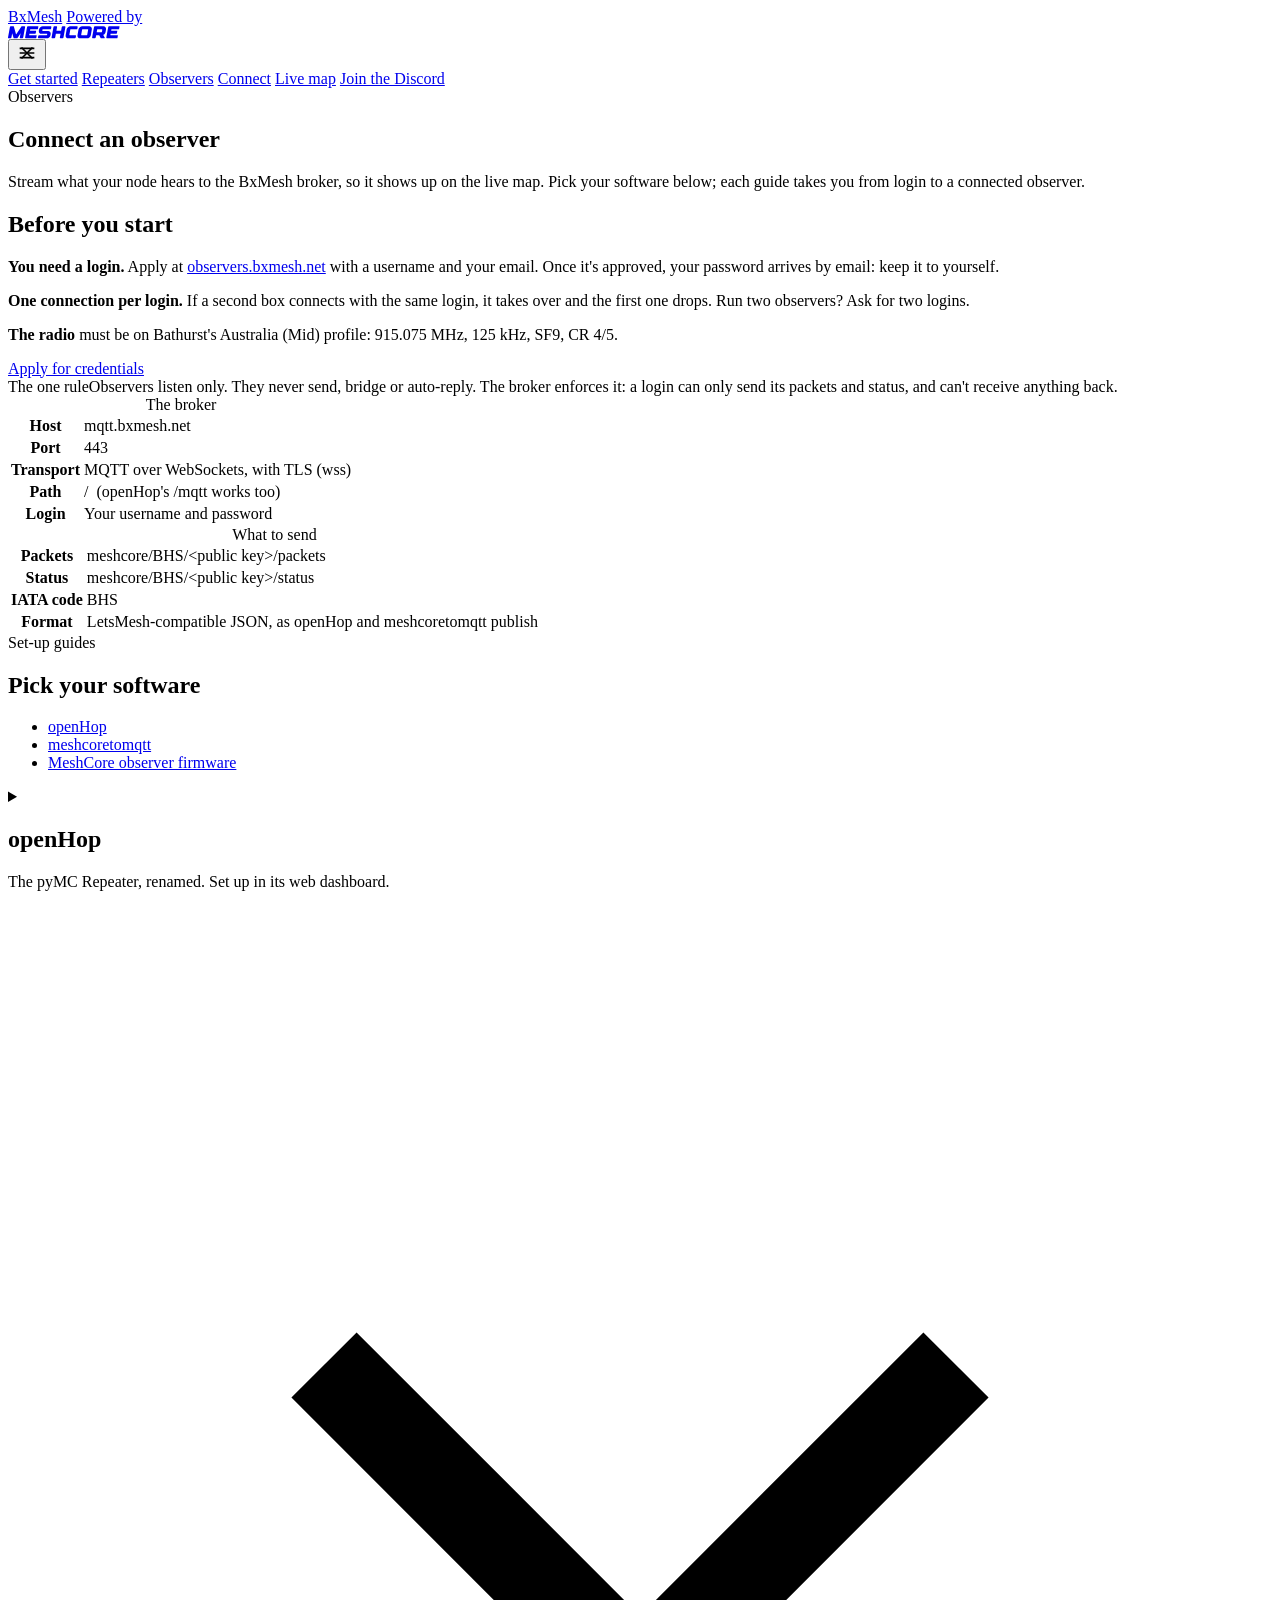
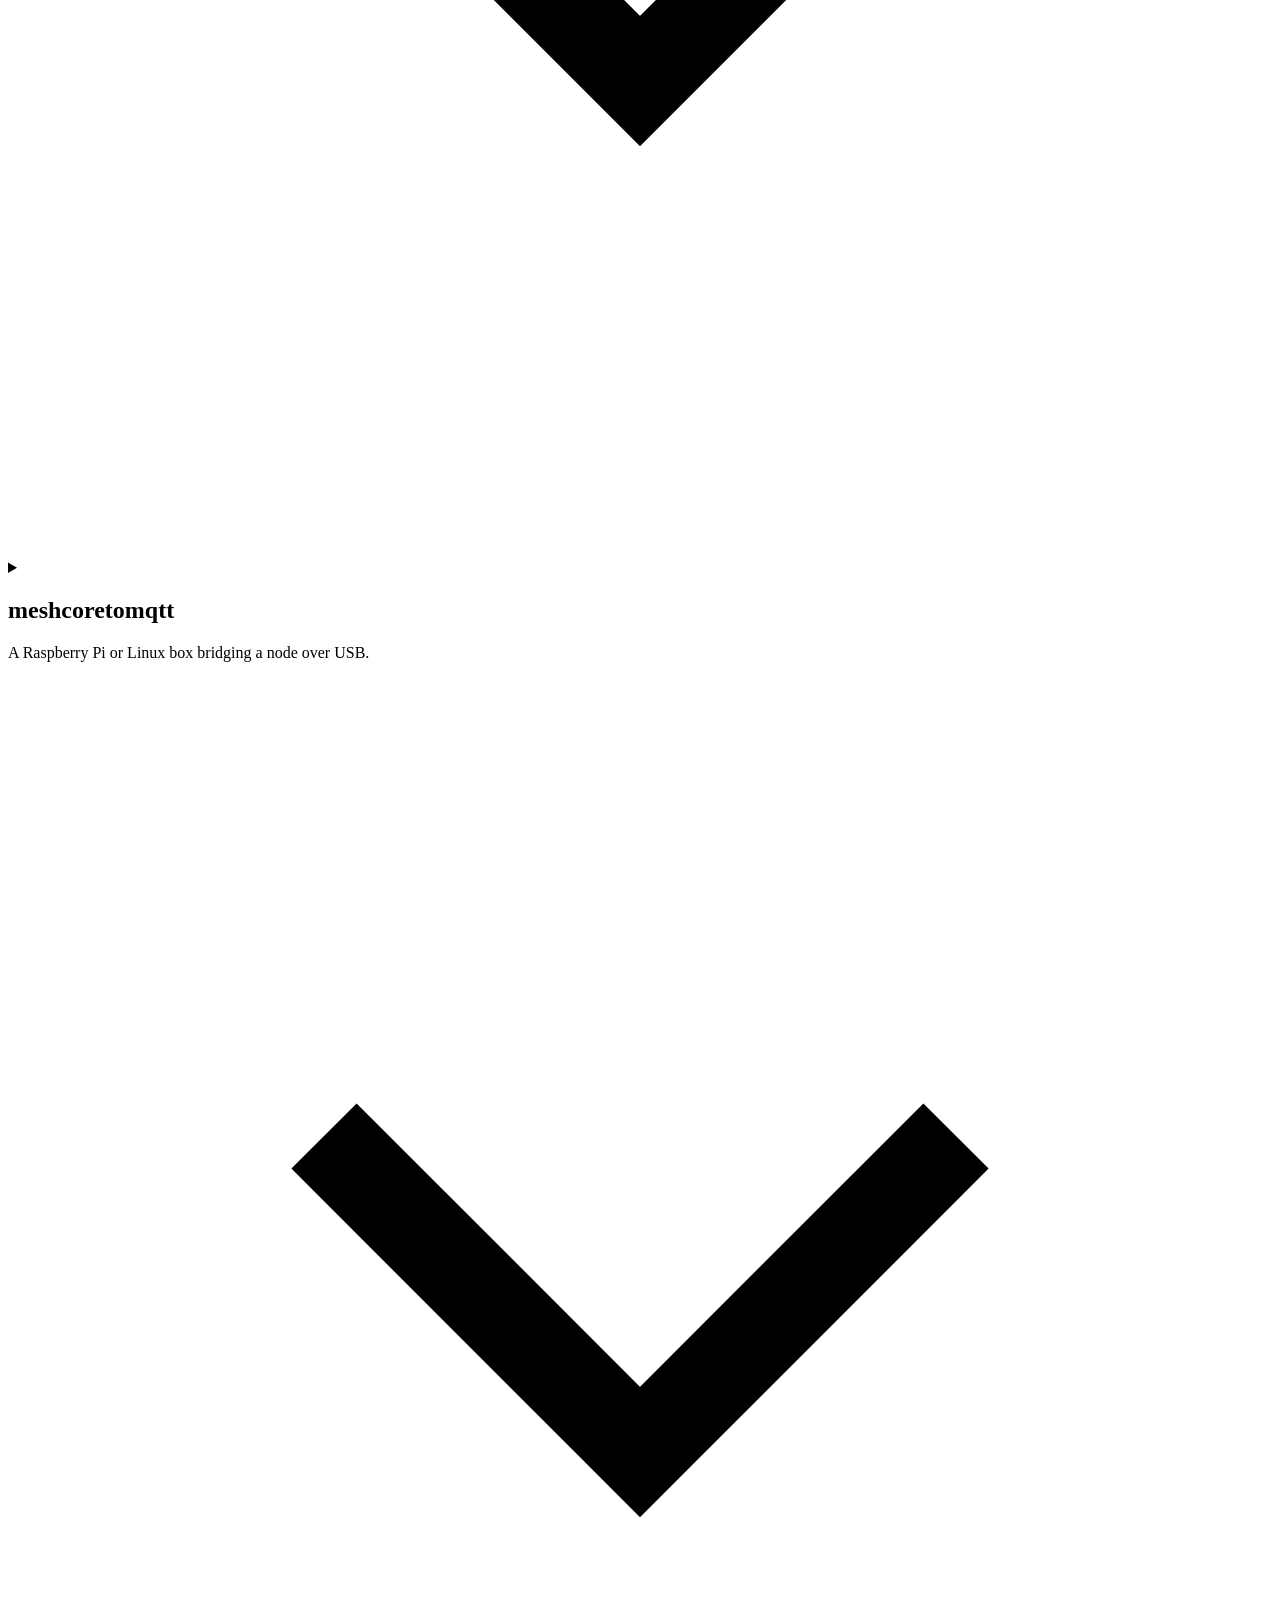
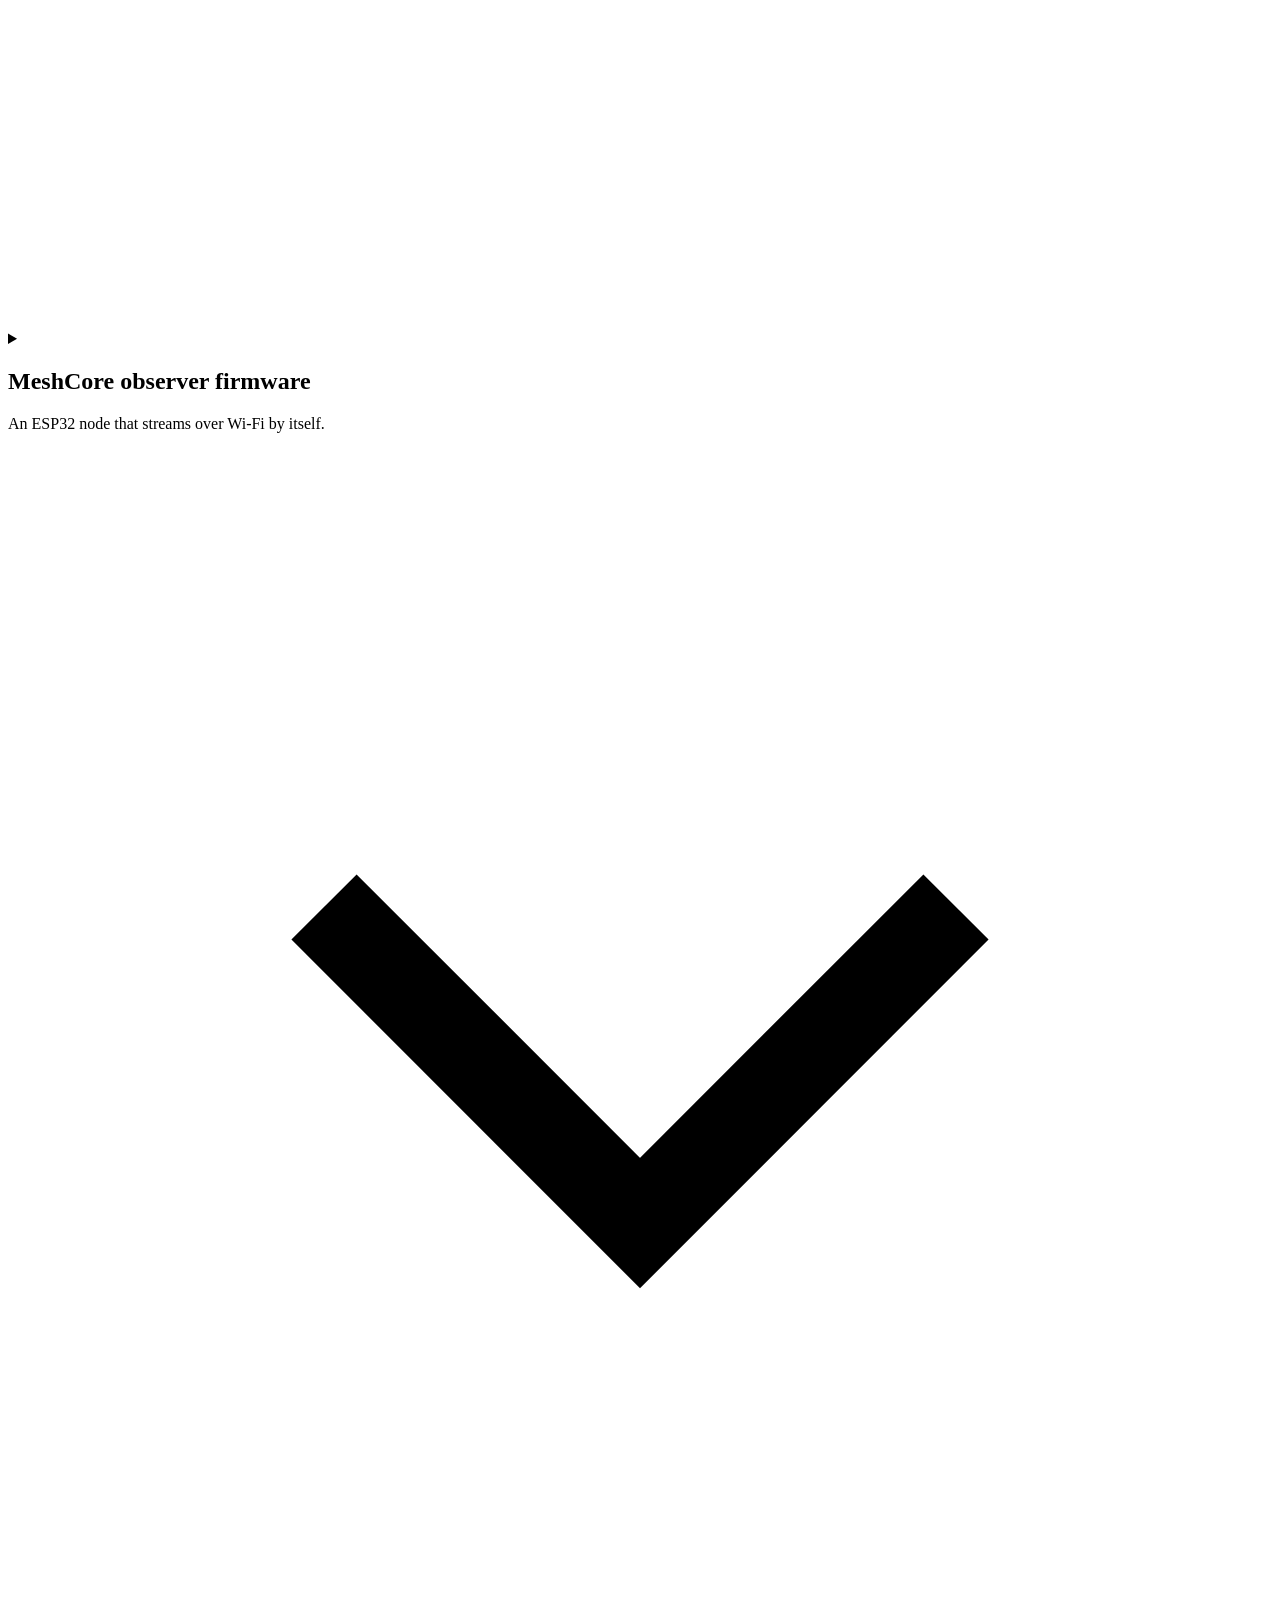
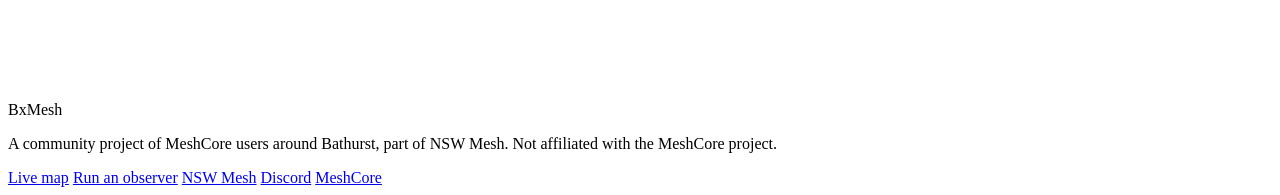
==== site/public/connect/index.html @ 32fcd96a "site, observers: moved from zindello/cluster (sites/bxmesh, sites/observers) as they are" ====
<!doctype html>
<html lang="en-AU" class="no-js">
<head>
<meta charset="utf-8">
<meta name="viewport" content="width=device-width, initial-scale=1, viewport-fit=cover">
<title>Connect an observer · BxMesh</title>
<meta name="description" content="How to connect a MeshCore observer to the BxMesh broker: openHop, meshcoretomqtt and the MeshCore observer firmware, step by step.">
<meta name="theme-color" content="#0b1220">
<link rel="icon" href="/favicon.svg" type="image/svg+xml">
<link rel="preload" href="/fonts/BricolageGrotesque-latin.woff2" as="font" type="font/woff2" crossorigin>
<link rel="preload" href="/fonts/InstrumentSans-latin.woff2" as="font" type="font/woff2" crossorigin>
<link rel="stylesheet" href="/styles.css">
<script>document.documentElement.classList.remove('no-js');</script>
</head>
<body>

<header class="site-header night">
  <div class="wrap header-row">
    <div class="title-line">
      <a class="brand" href="/"><span>Bx</span>Mesh</a>
      <a class="powered" href="https://meshcore.io"><span>Powered by</span><svg viewBox="0 0 134 15" width="112" height="13" role="img" aria-label="MeshCore" style="fill-rule:evenodd;clip-rule:evenodd;stroke-linejoin:round;stroke-miterlimit:2;display:block;"><title>MeshCore</title><path d="M3.277,0.053C2.829,0.053 2.401,0.41 2.321,0.851L0.013,13.623C-0.067,14.064 0.232,14.421 0.681,14.421L3.13,14.421C3.578,14.421 4.006,14.064 4.086,13.623L5.004,8.54L6.684,13.957C6.766,14.239 7.02,14.421 7.337,14.421L10.58,14.421C10.897,14.421 11.217,14.239 11.401,13.957L15.043,8.513L14.119,13.623C14.038,14.064 14.338,14.421 14.787,14.421L17.236,14.421C17.684,14.421 18.112,14.064 18.192,13.623L20.5,0.851C20.582,0.41 20.283,0.053 19.834,0.053L16.69,0.053C16.373,0.053 16.053,0.235 15.87,0.517L9.897,9.473C9.803,9.616 9.578,9.578 9.528,9.41L7.074,0.517C6.992,0.235 6.738,0.053 6.421,0.053L3.277,0.053Z" style="fill:currentColor;fill-rule:nonzero;"></path><path d="M21.146,14.421C21.146,14.421 33.257,14.421 33.257,14.421C33.526,14.421 33.784,14.205 33.831,13.942L34.337,11.128C34.385,10.863 34.206,10.649 33.936,10.649L25.519,10.649C25.429,10.649 25.37,10.576 25.385,10.488L25.635,9.105C25.65,9.017 25.736,8.944 25.826,8.944L32.596,8.944C32.865,8.944 33.123,8.728 33.171,8.465L33.621,5.974C33.669,5.709 33.49,5.495 33.221,5.495L26.45,5.495C26.361,5.495 26.301,5.423 26.317,5.335L26.584,3.852C26.599,3.764 26.685,3.691 26.775,3.691L35.192,3.691C35.462,3.691 35.719,3.476 35.767,3.21L36.258,0.498C36.306,0.235 36.126,0.019 35.857,0.019L23.746,0.019C23.297,0.019 22.867,0.378 22.788,0.819L20.474,13.621C20.396,14.062 20.695,14.421 21.146,14.421Z" style="fill:currentColor;fill-rule:nonzero;"></path><path d="M45.926,14.419L45.926,14.421L46.346,14.421C48.453,14.421 50.465,12.742 50.839,10.67L51.081,9.327C51.456,7.256 50.05,5.576 47.943,5.576L41.455,5.576C41.186,5.576 41.007,5.363 41.054,5.097L41.218,4.192C41.266,3.927 41.524,3.713 41.793,3.713L50.569,3.713C51.018,3.713 51.446,3.356 51.526,2.915L51.9,0.85C51.98,0.407 51.68,0.05 51.232,0.05L41.638,0.05C39.531,0.05 37.519,1.73 37.145,3.801L36.88,5.267C36.505,7.339 37.91,9.018 40.018,9.018L46.506,9.018C46.775,9.018 46.954,9.231 46.907,9.497L46.785,10.176C46.737,10.441 46.479,10.655 46.21,10.655L37.189,10.655C36.741,10.655 36.313,11.012 36.233,11.453L35.841,13.621C35.761,14.062 36.061,14.419 36.51,14.419L45.926,14.419Z" style="fill:currentColor;fill-rule:nonzero;"></path><path d="M68.008,0.046C68.008,0.046 65.296,0.046 65.296,0.046C64.847,0.046 64.42,0.403 64.34,0.844L63.532,5.31C63.517,5.398 63.431,5.469 63.341,5.469L58.085,5.469C57.995,5.469 57.936,5.398 57.951,5.31L58.758,0.844C58.837,0.403 58.539,0.046 58.09,0.046L55.378,0.046C54.93,0.046 54.502,0.403 54.422,0.844L52.112,13.623C52.032,14.064 52.331,14.421 52.78,14.421L55.492,14.421C55.941,14.421 56.369,14.064 56.449,13.623L57.272,9.074C57.287,8.986 57.373,8.914 57.462,8.914L62.719,8.914C62.809,8.914 62.868,8.985 62.853,9.074L62.032,13.623C61.952,14.064 62.252,14.421 62.7,14.421L65.413,14.421C65.861,14.421 66.289,14.064 66.369,13.623L68.678,0.844C68.755,0.403 68.457,0.046 68.008,0.046Z" style="fill:currentColor;fill-rule:nonzero;"></path><path d="M72.099,14.421C72.099,14.421 80.066,14.421 80.066,14.421C80.515,14.421 80.943,14.064 81.022,13.623L81.414,11.453C81.494,11.012 81.194,10.655 80.746,10.655L73.828,10.655C73.559,10.655 73.38,10.441 73.427,10.176L74.51,4.215C74.558,3.951 74.815,3.736 75.082,3.736L82,3.736C82.448,3.736 82.876,3.379 82.956,2.938L83.34,0.817C83.42,0.376 83.12,0.019 82.672,0.019L74.724,0.019C72.622,0.019 70.614,1.691 70.236,3.757L68.965,10.665C68.587,12.738 69.99,14.421 72.099,14.421Z" style="fill:currentColor;fill-rule:nonzero;"></path><path d="M97.176,-0C97.176,0 88.882,0 88.882,0C86.775,0 84.763,1.68 84.389,3.751L83.139,10.67C82.765,12.741 84.169,14.421 86.277,14.421L94.571,14.421C96.678,14.421 98.69,12.741 99.064,10.67L100.314,3.751C100.689,1.68 99.284,-0 97.176,-0ZM94.798,10.178C94.75,10.443 94.492,10.657 94.223,10.657L87.978,10.657C87.709,10.657 87.529,10.443 87.577,10.178L88.659,4.192C88.707,3.927 88.964,3.713 89.234,3.713L95.477,3.713C95.747,3.713 95.926,3.927 95.878,4.192L94.798,10.178Z" style="fill:currentColor;fill-rule:nonzero;"></path><path d="M101.284,14.421L103.995,14.421C104.443,14.421 104.871,14.065 104.951,13.624L105.43,10.97C105.446,10.882 105.531,10.81 105.621,10.81L108.902,10.806C109.064,10.806 109.2,10.886 109.267,11.018L110.813,14.035C110.992,14.392 111.319,14.434 112.303,14.419C112.88,14.426 113.756,14.382 115.169,14.382C115.623,14.382 115.902,13.907 115.678,13.51L113.989,10.569C113.945,10.491 113.993,10.386 114.086,10.34C115.39,9.707 116.423,8.477 116.681,7.055L117.27,3.785C117.646,1.713 116.242,0.033 114.134,0.033L103.884,0.033C103.436,0.033 103.008,0.39 102.928,0.831L100.616,13.623C100.536,14.064 100.836,14.421 101.284,14.421L101.284,14.421ZM106.73,3.791C106.745,3.703 106.831,3.631 106.921,3.631L112.225,3.631C112.626,3.631 112.891,3.949 112.821,4.343L112.431,6.494C112.359,6.885 111.979,7.204 111.58,7.204L106.276,7.204C106.186,7.204 106.127,7.133 106.142,7.043L106.73,3.791Z" style="fill:currentColor;fill-rule:nonzero;"></path><path d="M118.277,14.421C118.277,14.421 130.388,14.421 130.388,14.421C130.657,14.421 130.915,14.205 130.963,13.942L131.468,11.128C131.516,10.863 131.337,10.649 131.068,10.649L122.65,10.649C122.56,10.649 122.501,10.576 122.516,10.488L122.766,9.105C122.781,9.017 122.867,8.944 122.957,8.944L129.728,8.944C129.997,8.944 130.254,8.728 130.302,8.465L130.753,5.974C130.801,5.709 130.621,5.495 130.352,5.495L123.581,5.495C123.492,5.495 123.432,5.423 123.448,5.335L123.715,3.852C123.73,3.764 123.816,3.691 123.906,3.691L132.324,3.691C132.593,3.691 132.851,3.476 132.898,3.21L133.389,0.498C133.437,0.235 133.257,0.019 132.988,0.019L120.877,0.019C120.428,0.019 119.999,0.378 119.919,0.819L117.605,13.621C117.527,14.062 117.827,14.421 118.277,14.421Z" style="fill:currentColor;fill-rule:nonzero;"></path></svg></a>
    </div>
    <button class="menu-btn" type="button" aria-expanded="false" aria-controls="site-nav" aria-label="Menu">
      <svg aria-hidden="true" width="22" height="22" viewBox="0 0 24 24" fill="none" stroke="currentColor" stroke-width="1.75"><path class="m-open" d="M4 7h16M4 12h16M4 17h16"/><path class="m-close" d="M6 6l12 12M18 6L6 18"/></svg>
    </button>
    <nav id="site-nav" class="site-nav" aria-label="Main">
      <a href="/#start">Get started</a>
      <a href="/#repeaters">Repeaters</a>
      <a href="/#observers">Observers</a>
      <a href="/connect/" aria-current="page">Connect</a>
      <a href="https://corescope.bxmesh.net">Live map</a>
      <a class="btn btn-primary" href="@LOCAL_DISCORD@">Join the Discord</a>
    </nav>
  </div>
</header>

<main>
<section class="page-hero night" aria-labelledby="page-title">
  <div class="wrap">
    <span class="label">Observers</span>
    <h1 id="page-title">Connect an observer</h1>
    <p class="lede">Stream what your node hears to the BxMesh broker, so it shows up on the live map. Pick your software below; each guide takes you from login to a connected observer.</p>
  </div>
</section>

<section class="sec" aria-labelledby="need-title">
  <div class="wrap stack">
    <div class="g2" style="align-items: start;">
      <div class="stack" style="gap: 16px;">
        <h2 id="need-title">Before you start</h2>
        <p><strong style="color: var(--ink);">You need a login.</strong> Apply at <a href="https://observers.bxmesh.net">observers.bxmesh.net</a> with a username and your email. Once it's approved, your password arrives by email: keep it to yourself.</p>
        <p><strong style="color: var(--ink);">One connection per login.</strong> If a second box connects with the same login, it takes over and the first one drops. Run two observers? Ask for two logins.</p>
        <p><strong style="color: var(--ink);">The radio</strong> must be on Bathurst's Australia (Mid) profile: 915.075 MHz, 125 kHz, SF9, CR 4/5.</p>
        <div class="btns"><a class="btn btn-primary" href="https://observers.bxmesh.net">Apply for credentials</a></div>
        <div class="callout"><span class="label">The one rule</span>Observers listen only. They never send, bridge or auto-reply. The broker enforces it: a login can only send its packets and status, and can't receive anything back.</div>
      </div>
      <div class="stack" style="gap: 24px;">
        <table class="spec">
          <caption>The broker</caption>
          <tr><th scope="row">Host</th><td>mqtt.bxmesh.net</td></tr>
          <tr><th scope="row">Port</th><td>443</td></tr>
          <tr><th scope="row">Transport</th><td>MQTT over WebSockets, with TLS (wss)</td></tr>
          <tr><th scope="row">Path</th><td>/ &nbsp;(openHop's /mqtt works too)</td></tr>
          <tr><th scope="row">Login</th><td>Your username and password</td></tr>
        </table>
        <table class="spec">
          <caption>What to send</caption>
          <tr><th scope="row">Packets</th><td>meshcore/BHS/&lt;public key&gt;/packets</td></tr>
          <tr><th scope="row">Status</th><td>meshcore/BHS/&lt;public key&gt;/status</td></tr>
          <tr><th scope="row">IATA code</th><td>BHS</td></tr>
          <tr><th scope="row">Format</th><td>LetsMesh-compatible JSON, as openHop and meshcoretomqtt publish</td></tr>
        </table>
      </div>
    </div>
  </div>
</section>

<section class="sec alt" aria-labelledby="guides-title">
  <div class="wrap stack">
    <div class="intro">
      <span class="label">Set-up guides</span>
      <h2 id="guides-title">Pick your software</h2>
    </div>
    <ul class="subnav" aria-label="Set-up guides">
      <li><a href="#openhop">openHop</a></li>
      <li><a href="#meshcoretomqtt">meshcoretomqtt</a></li>
      <li><a href="#observer-firmware">MeshCore observer firmware</a></li>
    </ul>

    <details class="guide" id="openhop">
      <summary><span><h2>openHop</h2><span class="sum-sub">The pyMC Repeater, renamed. Set up in its web dashboard.</span></span><svg class="chev" aria-hidden="true" viewBox="0 0 24 24" fill="none" stroke="currentColor" stroke-width="1.75"><path d="M6 9l6 6 6-6"/></svg></summary>
      <div class="guide-body">
        <p>openHop runs your repeater and publishes what it hears. You set the broker up in its web dashboard, on the Observer page.</p>
        <ol class="steps">
          <li><p>Open your repeater's dashboard and choose <span class="ui">Configuration</span> › <span class="ui">Observer</span> in the side menu.</p>
            <figure class="shot"><div class="shot-slot">Screenshot to come: the Observer page, Observer Status and Broker Settings</div><figcaption>The Observer page.</figcaption></figure></li>
          <li><p>Click <span class="ui">Edit Settings</span>.</p></li>
          <li><p>Under <span class="ui">Observer Setup</span>, set <span class="ui">IATA Code</span> to <code class="inline">BHS</code>. Leave <span class="ui">Status Interval</span> at 300 seconds. <span class="ui">Owner Companion Pubkey</span> and <span class="ui">Email</span> are optional.</p></li>
          <li><p>Under <span class="ui">Broker Settings</span>, click <span class="ui">Add</span>. (<span class="ui">From Template</span> lists other networks' brokers; ours isn't one of them.)</p></li>
          <li><p>Fill in the <span class="ui">Add Broker</span> form, then click <span class="ui">Done</span>:</p>
            <table class="spec">
              <tr><th scope="row">Name</th><td>bxmesh</td></tr>
              <tr><th scope="row">Format</th><td>Letsmesh</td></tr>
              <tr><th scope="row">Enabled</th><td>On</td></tr>
              <tr><th scope="row">Transport</th><td>Websockets</td></tr>
              <tr><th scope="row">Use JWT Auth</th><td>Off</td></tr>
              <tr><th scope="row">Host</th><td>mqtt.bxmesh.net</td></tr>
              <tr><th scope="row">Port</th><td>443</td></tr>
              <tr><th scope="row">Username</th><td>&lt;your username&gt;</td></tr>
              <tr><th scope="row">Password</th><td>&lt;your password&gt;</td></tr>
              <tr><th scope="row">Retain Status</th><td>On</td></tr>
              <tr><th scope="row">Insecure</th><td>Off</td></tr>
              <tr><th scope="row">Publish Neighbours</th><td>Off</td></tr>
            </table>
            <figure class="shot"><div class="shot-slot">Screenshot to come: the Add Broker form, filled in</div><figcaption>The Add Broker form.</figcaption></figure></li>
          <li><p>Click <span class="ui">Save Settings</span>.</p></li>
          <li><p>Check <span class="ui">Observer Status</span>: <span class="ui">Handler</span> shows Active and the bxmesh broker shows as connected. Your node appears on <a href="https://corescope.bxmesh.net">CoreScope</a> within a few minutes.</p>
            <figure class="shot"><div class="shot-slot">Screenshot to come: Observer Status with the bxmesh broker connected</div><figcaption>Connected.</figcaption></figure></li>
        </ol>
        <p class="small">There's no path or TLS switch to set: openHop connects with TLS on by default, at /mqtt, which our broker accepts.</p>
        <h3>Editing the file instead</h3>
        <p>Add the broker under <code class="inline">mqtt_brokers</code> in <code class="inline">/etc/openhop_repeater/config.yaml</code> (keep any brokers you already have in the <code class="inline">brokers</code> list), then restart with <code class="inline">sudo systemctl restart openhop-repeater</code>.</p>
        <div class="code"><div class="code-label"><span>config.yaml</span><button type="button" data-copy="openhop-yaml">Copy</button></div><pre><code id="openhop-yaml">mqtt_brokers:
  iata_code: "BHS"
  brokers:
    - name: bxmesh
      enabled: true
      host: mqtt.bxmesh.net
      port: 443
      transport: websockets
      format: letsmesh
      username: &lt;your username&gt;
      password: &lt;your password&gt;
      retain_status: true
      tls:
        enabled: true
        insecure: false</code></pre></div>
      </div>
    </details>

    <details class="guide" id="meshcoretomqtt">
      <summary><span><h2>meshcoretomqtt</h2><span class="sum-sub">A Raspberry Pi or Linux box bridging a node over USB.</span></span><svg class="chev" aria-hidden="true" viewBox="0 0 24 24" fill="none" stroke="currentColor" stroke-width="1.75"><path d="M6 9l6 6 6-6"/></svg></summary>
      <div class="guide-body">
        <p><a href="https://github.com/Cisien/meshcoretomqtt">meshcoretomqtt</a> reads the packet log from a MeshCore node plugged in by USB, so the node needs firmware built with packet logging. It runs on a Raspberry Pi or any Linux machine with Python 3.11 or newer.</p>
        <ol class="steps">
          <li><p>Install it. The installer creates an <code class="inline">mctomqtt</code> user and service, and asks about brokers: you can skip its presets, as ours goes in the file in the next step.</p>
            <div class="code"><div class="code-label"><span>Install</span><button type="button" data-copy="mct-install">Copy</button></div><pre><code id="mct-install">curl -fsSL https://raw.githubusercontent.com/Cisien/meshcoretomqtt/main/install.sh | sudo bash</code></pre></div></li>
          <li><p>Put our broker in <code class="inline">/etc/mctomqtt/config.d/99-user.toml</code>, the file updates never overwrite:</p>
            <div class="code"><div class="code-label"><span>/etc/mctomqtt/config.d/99-user.toml</span><button type="button" data-copy="mct-toml">Copy</button></div><pre><code id="mct-toml">[general]
iata = "BHS"

[[broker]]
name = "bxmesh"
enabled = true
server = "mqtt.bxmesh.net"
port = 443
transport = "websockets"
keepalive = 60
qos = 0
retain = true

[broker.tls]
enabled = true
verify = true

[broker.auth]
method = "password"
username = "&lt;your username&gt;"
password = "&lt;your password&gt;"</code></pre></div>
            <p class="small"><code class="inline">retain = true</code> is right: meshcoretomqtt retains only its online/offline status, never packets. Leave remote serial off (it is by default): our logins can't receive commands, so it would only log refusals.</p></li>
          <li><p>Restart it and check it's running:</p>
            <div class="code"><div class="code-label"><span>Restart</span><button type="button" data-copy="mct-restart">Copy</button></div><pre><code id="mct-restart">sudo systemctl restart mctomqtt
sudo systemctl status mctomqtt</code></pre></div></li>
        </ol>
      </div>
    </details>

    <details class="guide" id="observer-firmware">
      <summary><span><h2>MeshCore observer firmware</h2><span class="sum-sub">An ESP32 node that streams over Wi-Fi by itself.</span></span><svg class="chev" aria-hidden="true" viewBox="0 0 24 24" fill="none" stroke="currentColor" stroke-width="1.75"><path d="M6 9l6 6 6-6"/></svg></summary>
      <div class="guide-body">
        <p>The MQTT observer firmware turns an ESP32 node into an observer with no computer attached: it joins your Wi-Fi and publishes straight to the broker.</p>
        <ol class="steps">
          <li><p>Flash it with the <a href="https://observer.gessaman.com/">MeshCore Observer Flasher</a>: choose <span class="ui">MQTT Observer Firmware</span> and your device, from Chrome or Edge.</p></li>
          <li><p>Open a console: USB serial at 115200 baud, or a repeater admin login from the companion app.</p></li>
          <li><p>Set the radio, the name, the region, Wi-Fi and our broker. Values run to the end of the line: no quotes.</p>
            <div class="code"><div class="code-label"><span>Commands</span><button type="button" data-copy="fw-cmds">Copy</button></div><pre><code id="fw-cmds">set radio 915.075,125,9,5
set name &lt;your observer's name&gt;
set mqtt.iata BHS
set wifi.ssid &lt;your Wi-Fi network&gt;
set wifi.pwd &lt;your Wi-Fi password&gt;

set mqtt3.preset custom
set mqtt3.server wss://mqtt.bxmesh.net:443/
set mqtt3.username &lt;your username&gt;
set mqtt3.password &lt;your password&gt;

reboot</code></pre></div></li>
          <li><p>After it restarts, check it joined Wi-Fi and connected:</p>
            <div class="code"><div class="code-label"><span>Check</span><button type="button" data-copy="fw-check">Copy</button></div><pre><code id="fw-check">get link.status
get mqtt.status</code></pre></div></li>
        </ol>
        <div class="callout air"><span class="label">Broker slots</span>Slots 1 and 2 start on Let's Mesh's US and EU analyzers. Boards with PSRAM can use all six slots, so slot 3 is free. Without PSRAM a board manages two secure slots at most: put ours in slot 2 instead (<code class="inline">mqtt2</code> in place of <code class="inline">mqtt3</code>).</div>
      </div>
    </details>
  </div>
</section>
</main>

<footer class="site-footer night">
  <div class="wrap">
    <div>
      <span class="brand"><span>Bx</span>Mesh</span>
      <p>A community project of MeshCore users around Bathurst, part of NSW Mesh. Not affiliated with the MeshCore project.</p>
    </div>
    <nav aria-label="Footer">
      <a href="https://corescope.bxmesh.net">Live map</a>
      <a href="/connect/">Run an observer</a>
      <a href="https://nswmesh.au">NSW Mesh</a>
      <a href="@LOCAL_DISCORD@">Discord</a>
      <a href="https://meshcore.io">MeshCore</a>
    </nav>
  </div>
</footer>

<script>
  // Phone menu: a disclosure button. Escape, a link, a tap outside or
  // widening to desktop closes it; closing with Escape returns focus.
  (function () {
    var btn = document.querySelector('.menu-btn');
    var nav = document.getElementById('site-nav');
    var header = document.querySelector('.site-header');
    var phone = window.matchMedia('(max-width: 700px)');
    function isOpen() { return btn.getAttribute('aria-expanded') === 'true'; }
    function setOpen(open, returnFocus) {
      btn.setAttribute('aria-expanded', String(open));
      nav.classList.toggle('open', open);
      if (open) { var first = nav.querySelector('a'); if (first) first.focus(); }
      else if (returnFocus) { btn.focus(); }
    }
    btn.addEventListener('click', function () { setOpen(!isOpen(), false); });
    document.addEventListener('keydown', function (e) {
      if (e.key === 'Escape' && isOpen()) { setOpen(false, true); }
    });
    nav.addEventListener('click', function (e) { if (e.target.closest('a') && isOpen()) setOpen(false, false); });
    document.addEventListener('click', function (e) { if (isOpen() && !header.contains(e.target)) setOpen(false, false); });
    phone.addEventListener('change', function () { if (!phone.matches) setOpen(false, false); });
  })();

  // A link to #openhop (and the like) opens that guide.
  function openFromHash() {
    var el = location.hash && document.getElementById(location.hash.slice(1));
    if (el && el.tagName === 'DETAILS') { el.open = true; }
  }
  window.addEventListener('hashchange', openFromHash);
  openFromHash();

  // Copy buttons: the command stays selectable if the clipboard is refused.
  document.querySelectorAll('[data-copy]').forEach(function (btn) {
    btn.addEventListener('click', function () {
      var text = document.getElementById(btn.dataset.copy).textContent;
      navigator.clipboard.writeText(text).then(function () {
        btn.textContent = 'Copied';
        setTimeout(function () { btn.textContent = 'Copy'; }, 1500);
      }, function () {
        window.getSelection().selectAllChildren(document.getElementById(btn.dataset.copy));
      });
    });
  });
</script>
</body>
</html>
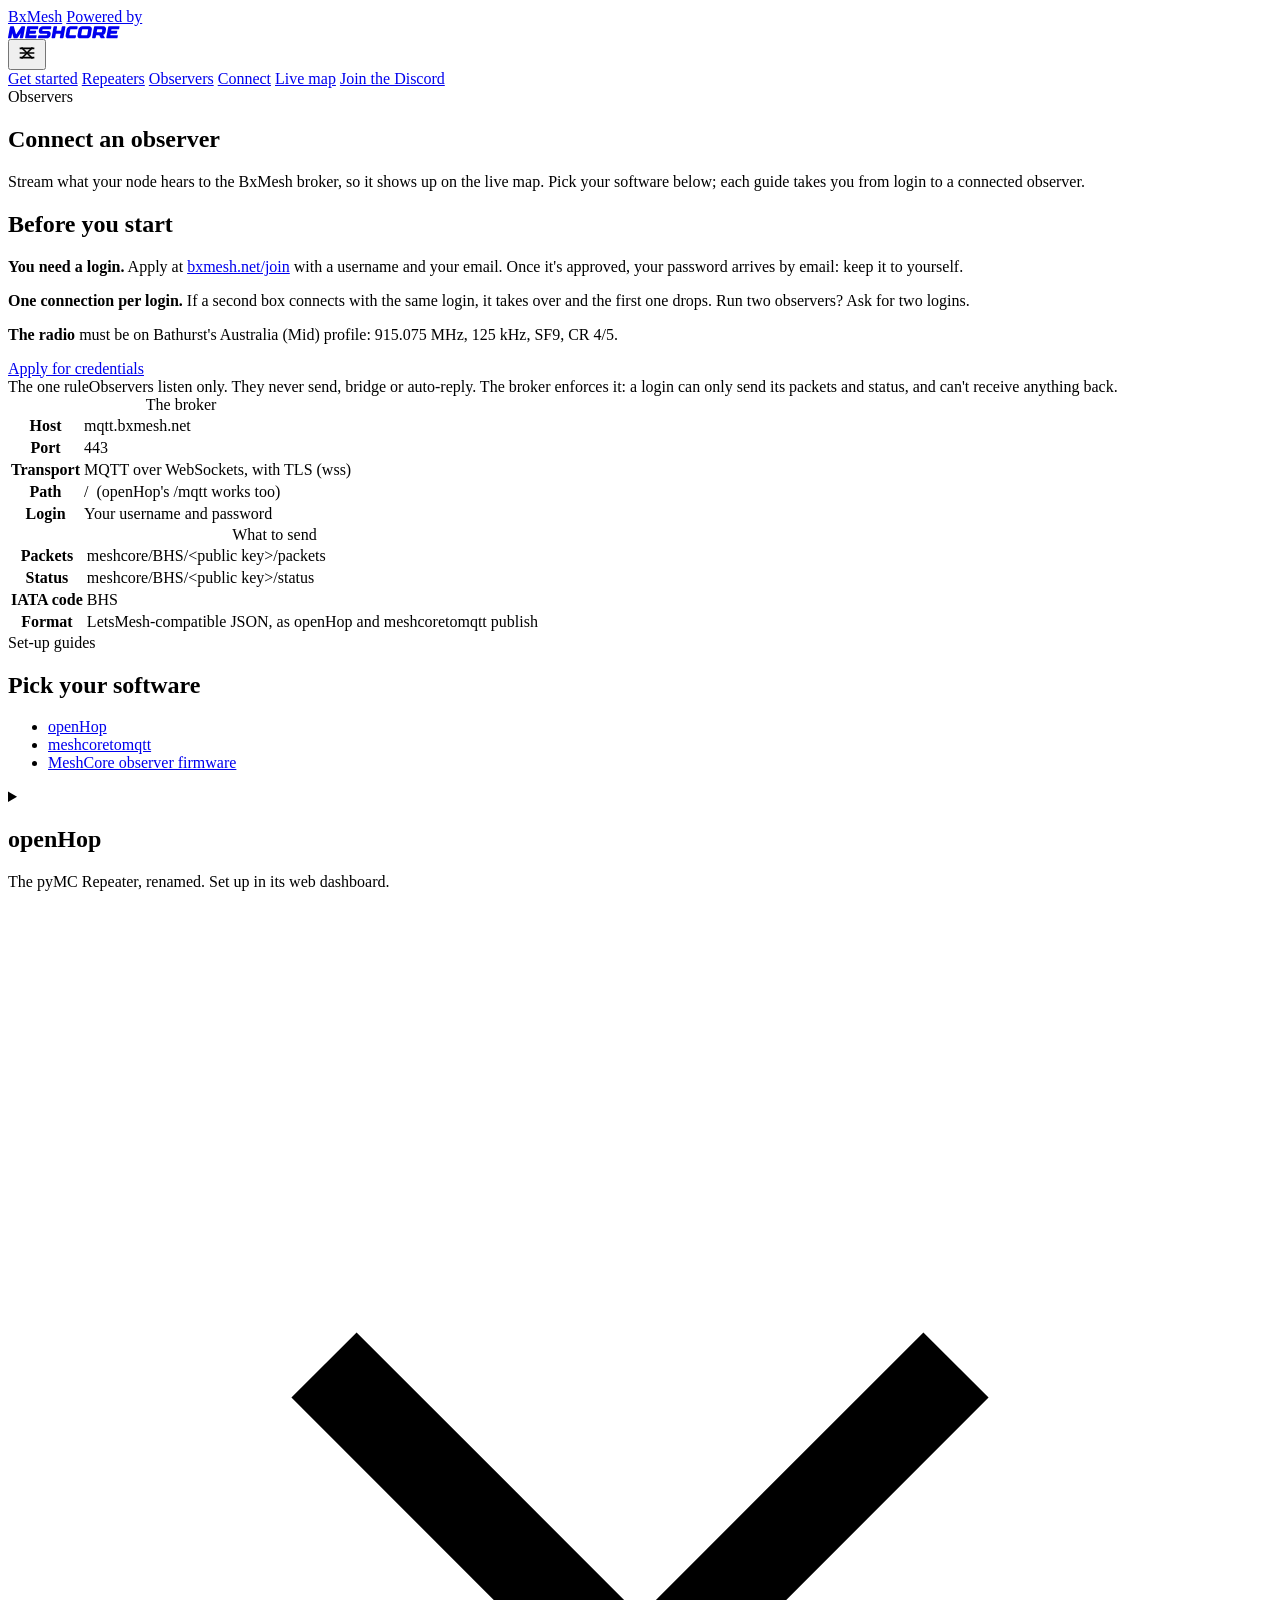
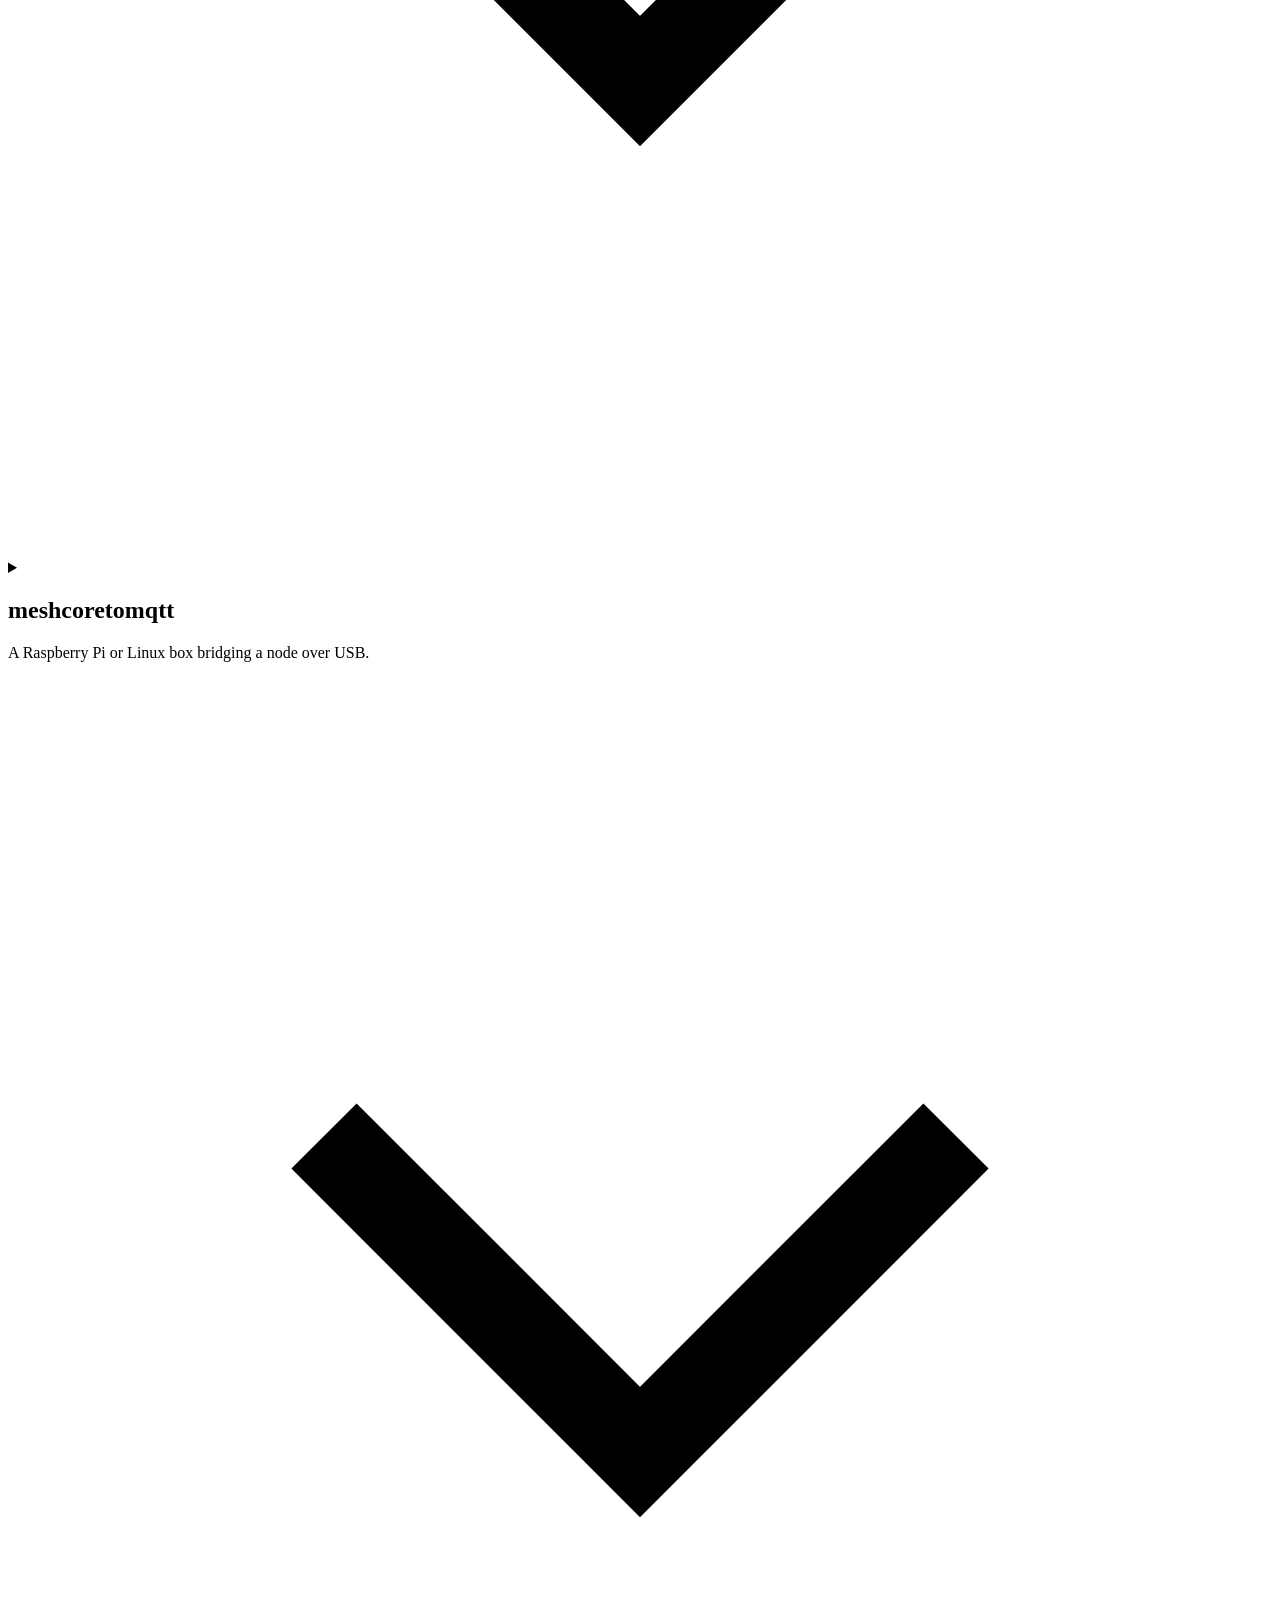
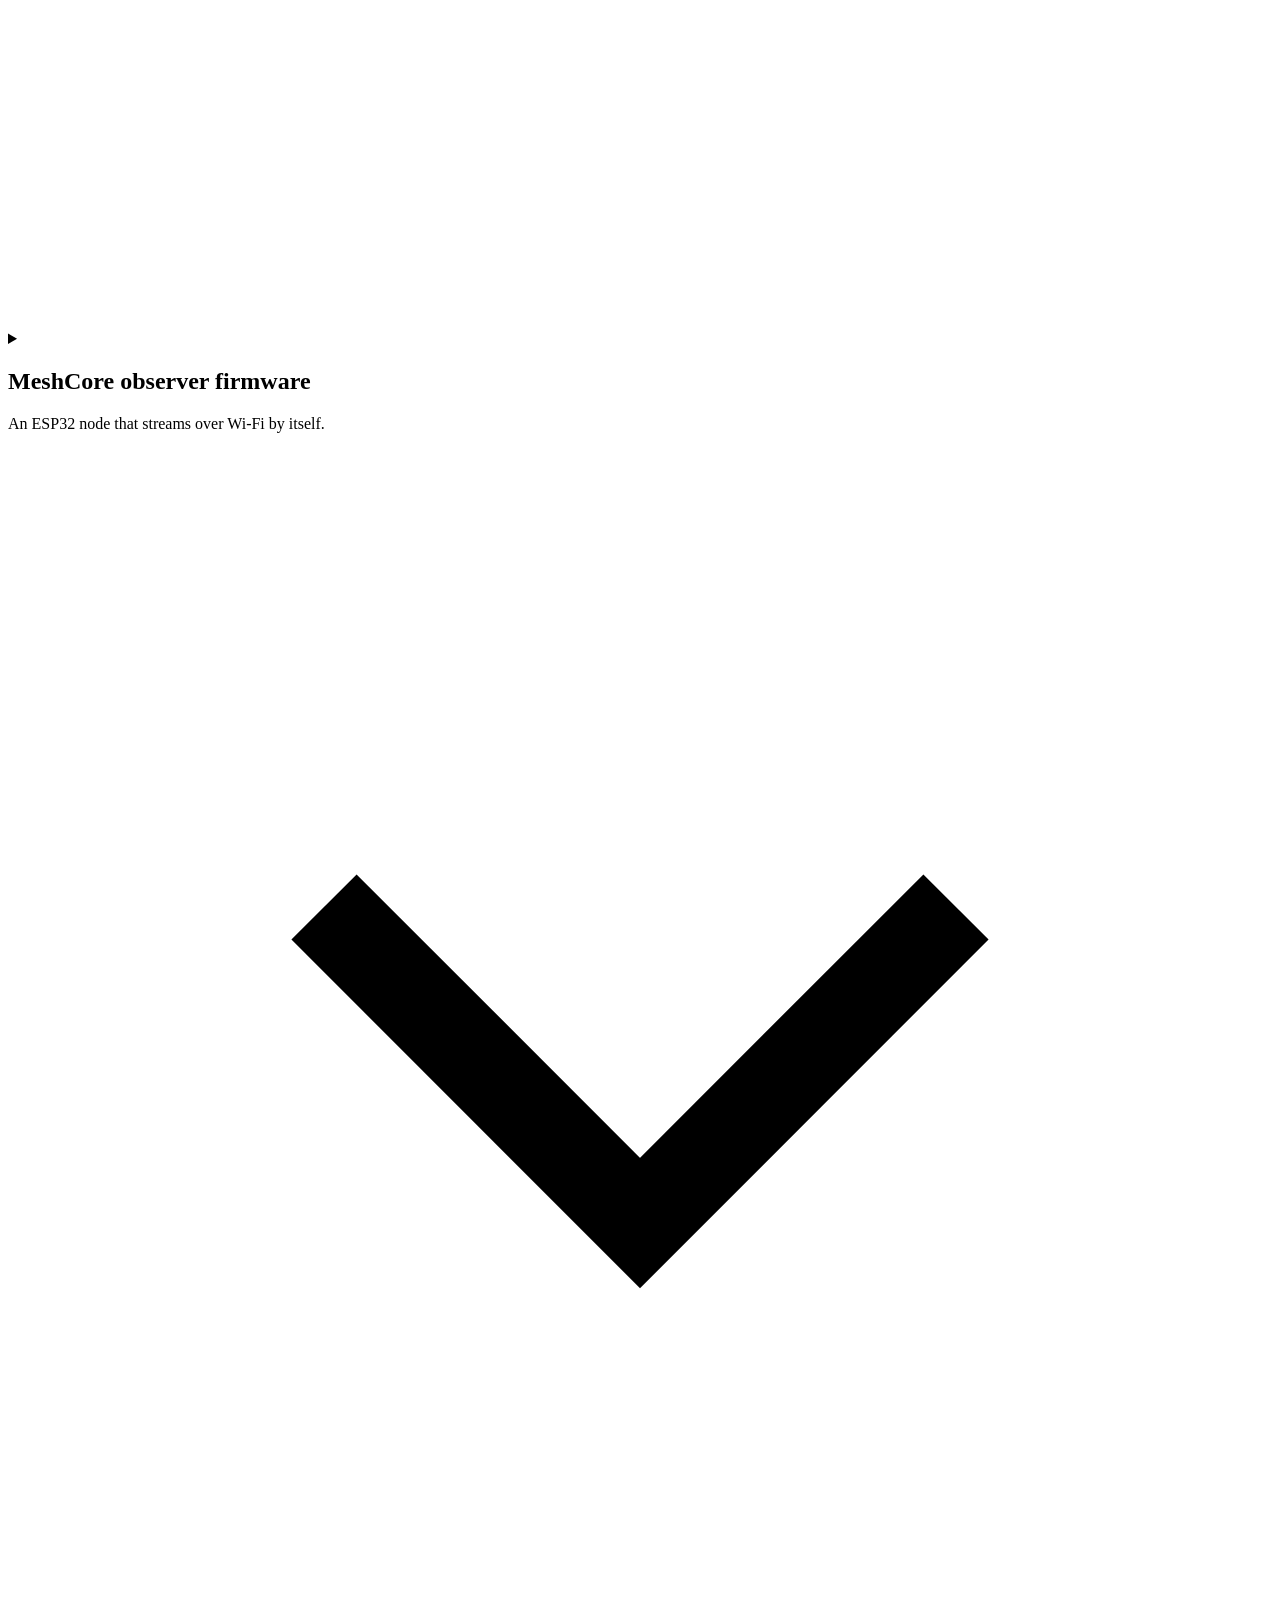
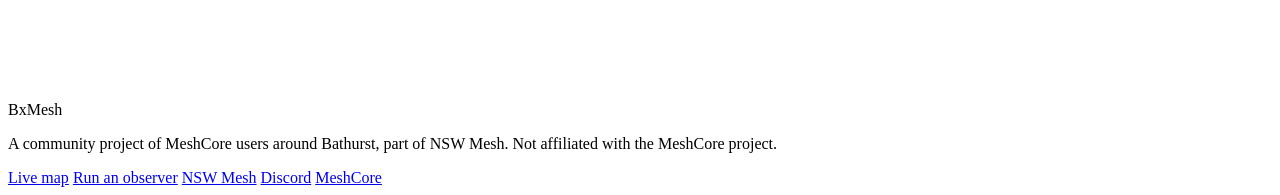
==== commit a1912a10: "site: unprivileged nginx on 8080, pinned images, apply links to /join" ====
--- a/site/public/connect/index.html
+++ b/site/public/connect/index.html
@@ -48,10 +48,10 @@
     <div class="g2" style="align-items: start;">
       <div class="stack" style="gap: 16px;">
         <h2 id="need-title">Before you start</h2>
-        <p><strong style="color: var(--ink);">You need a login.</strong> Apply at <a href="https://observers.bxmesh.net">observers.bxmesh.net</a> with a username and your email. Once it's approved, your password arrives by email: keep it to yourself.</p>
+        <p><strong style="color: var(--ink);">You need a login.</strong> Apply at <a href="/join">bxmesh.net/join</a> with a username and your email. Once it's approved, your password arrives by email: keep it to yourself.</p>
         <p><strong style="color: var(--ink);">One connection per login.</strong> If a second box connects with the same login, it takes over and the first one drops. Run two observers? Ask for two logins.</p>
         <p><strong style="color: var(--ink);">The radio</strong> must be on Bathurst's Australia (Mid) profile: 915.075 MHz, 125 kHz, SF9, CR 4/5.</p>
-        <div class="btns"><a class="btn btn-primary" href="https://observers.bxmesh.net">Apply for credentials</a></div>
+        <div class="btns"><a class="btn btn-primary" href="/join">Apply for credentials</a></div>
         <div class="callout"><span class="label">The one rule</span>Observers listen only. They never send, bridge or auto-reply. The broker enforces it: a login can only send its packets and status, and can't receive anything back.</div>
       </div>
       <div class="stack" style="gap: 24px;">
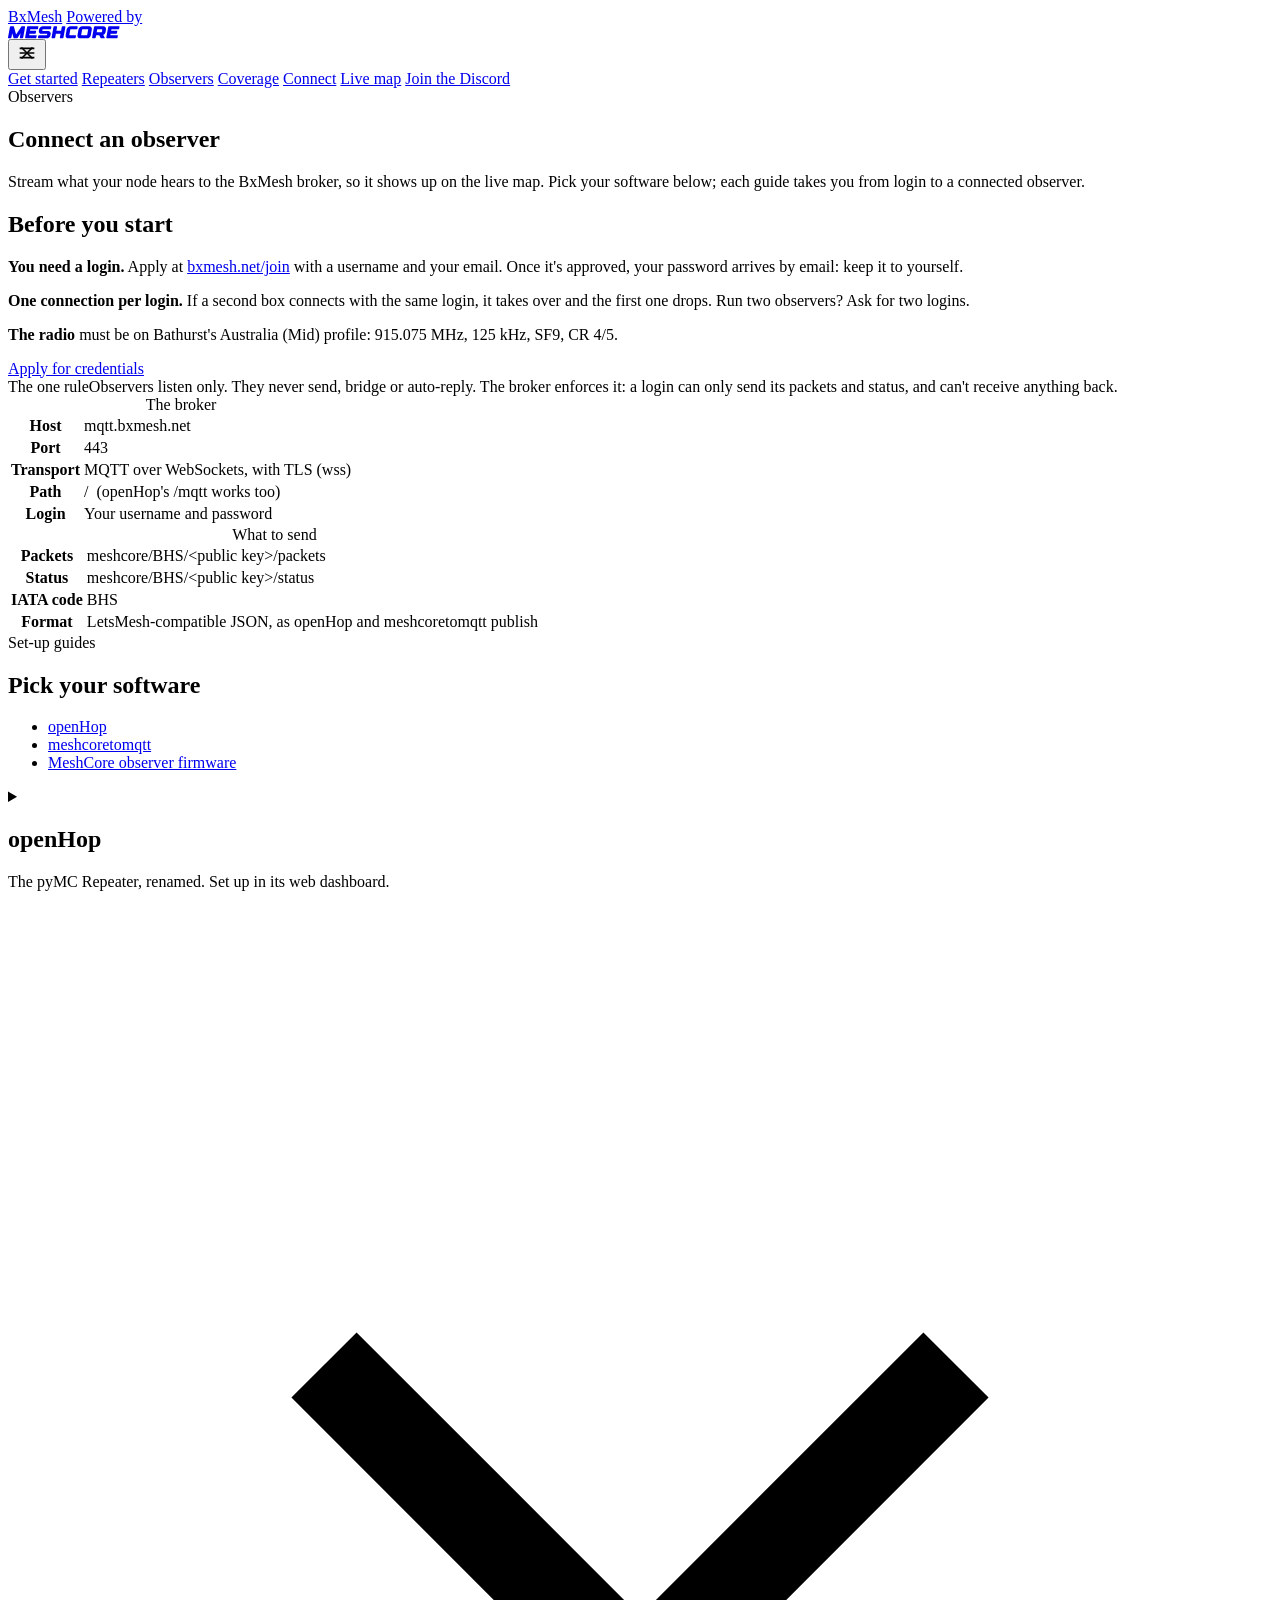
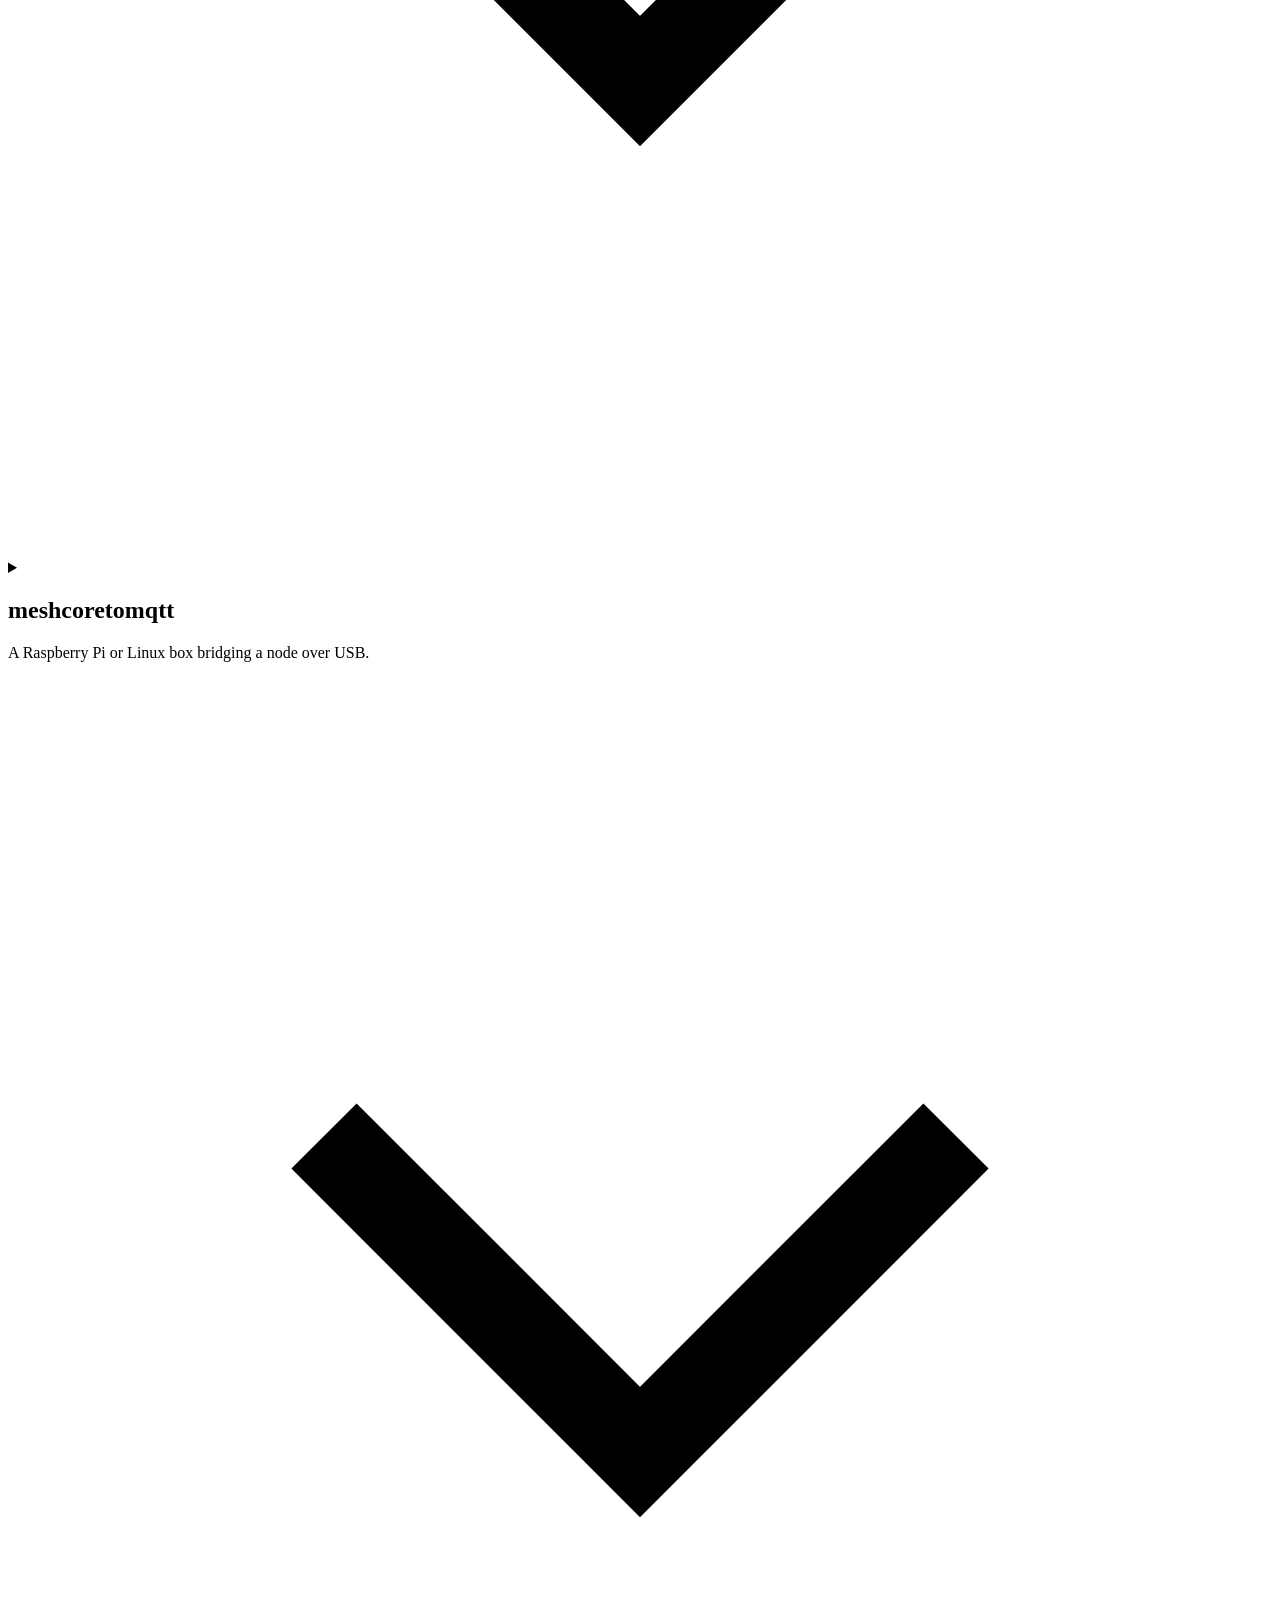
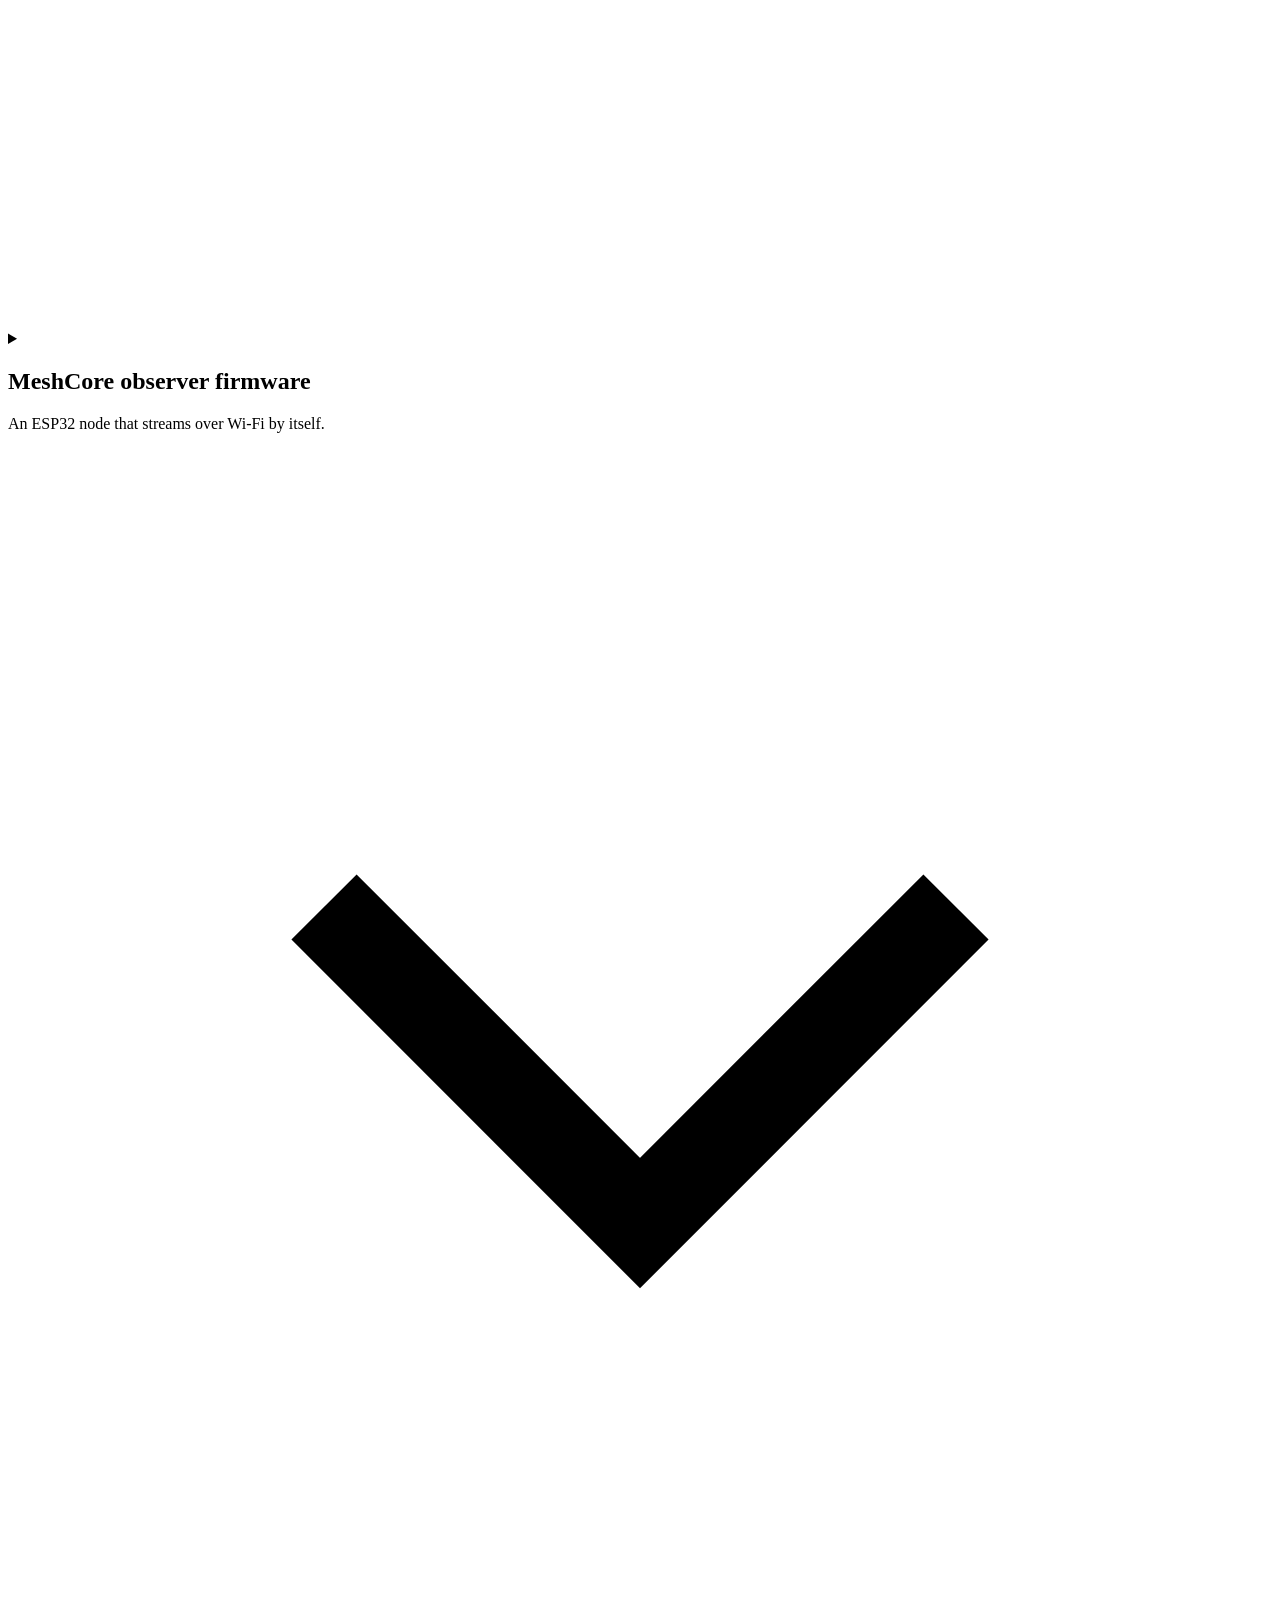
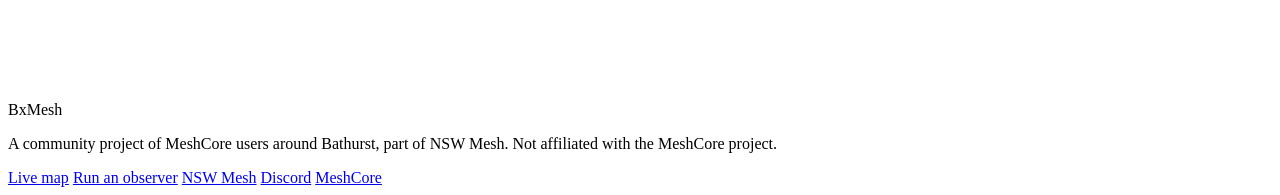
==== commit 3ae3ff88: "site: the apply links absolute, https://bxmesh.net/join, as dev.bxmesh.net and the previews don't se" ====
--- a/site/public/connect/index.html
+++ b/site/public/connect/index.html
@@ -6,7 +6,9 @@
 <title>Connect an observer · BxMesh</title>
 <meta name="description" content="How to connect a MeshCore observer to the BxMesh broker: openHop, meshcoretomqtt and the MeshCore observer firmware, step by step.">
 <meta name="theme-color" content="#0b1220">
+<link rel="icon" href="/favicon.ico" sizes="32x32">
 <link rel="icon" href="/favicon.svg" type="image/svg+xml">
+<link rel="apple-touch-icon" href="/apple-touch-icon.png">
 <link rel="preload" href="/fonts/BricolageGrotesque-latin.woff2" as="font" type="font/woff2" crossorigin>
 <link rel="preload" href="/fonts/InstrumentSans-latin.woff2" as="font" type="font/woff2" crossorigin>
 <link rel="stylesheet" href="/styles.css">
@@ -24,9 +26,10 @@
       <svg aria-hidden="true" width="22" height="22" viewBox="0 0 24 24" fill="none" stroke="currentColor" stroke-width="1.75"><path class="m-open" d="M4 7h16M4 12h16M4 17h16"/><path class="m-close" d="M6 6l12 12M18 6L6 18"/></svg>
     </button>
     <nav id="site-nav" class="site-nav" aria-label="Main">
-      <a href="/#start">Get started</a>
-      <a href="/#repeaters">Repeaters</a>
-      <a href="/#observers">Observers</a>
+      <a href="/start/">Get started</a>
+      <a href="/repeaters/">Repeaters</a>
+      <a href="/observers/">Observers</a>
+      <a href="/coverage/">Coverage</a>
       <a href="/connect/" aria-current="page">Connect</a>
       <a href="https://corescope.bxmesh.net">Live map</a>
       <a class="btn btn-primary" href="@LOCAL_DISCORD@">Join the Discord</a>
@@ -48,10 +51,10 @@
     <div class="g2" style="align-items: start;">
       <div class="stack" style="gap: 16px;">
         <h2 id="need-title">Before you start</h2>
-        <p><strong style="color: var(--ink);">You need a login.</strong> Apply at <a href="/join">bxmesh.net/join</a> with a username and your email. Once it's approved, your password arrives by email: keep it to yourself.</p>
+        <p><strong style="color: var(--ink);">You need a login.</strong> Apply at <a href="https://bxmesh.net/join">bxmesh.net/join</a> with a username and your email. Once it's approved, your password arrives by email: keep it to yourself.</p>
         <p><strong style="color: var(--ink);">One connection per login.</strong> If a second box connects with the same login, it takes over and the first one drops. Run two observers? Ask for two logins.</p>
         <p><strong style="color: var(--ink);">The radio</strong> must be on Bathurst's Australia (Mid) profile: 915.075 MHz, 125 kHz, SF9, CR 4/5.</p>
-        <div class="btns"><a class="btn btn-primary" href="/join">Apply for credentials</a></div>
+        <div class="btns"><a class="btn btn-primary" href="https://bxmesh.net/join">Apply for credentials</a></div>
         <div class="callout"><span class="label">The one rule</span>Observers listen only. They never send, bridge or auto-reply. The broker enforces it: a login can only send its packets and status, and can't receive anything back.</div>
       </div>
       <div class="stack" style="gap: 24px;">
